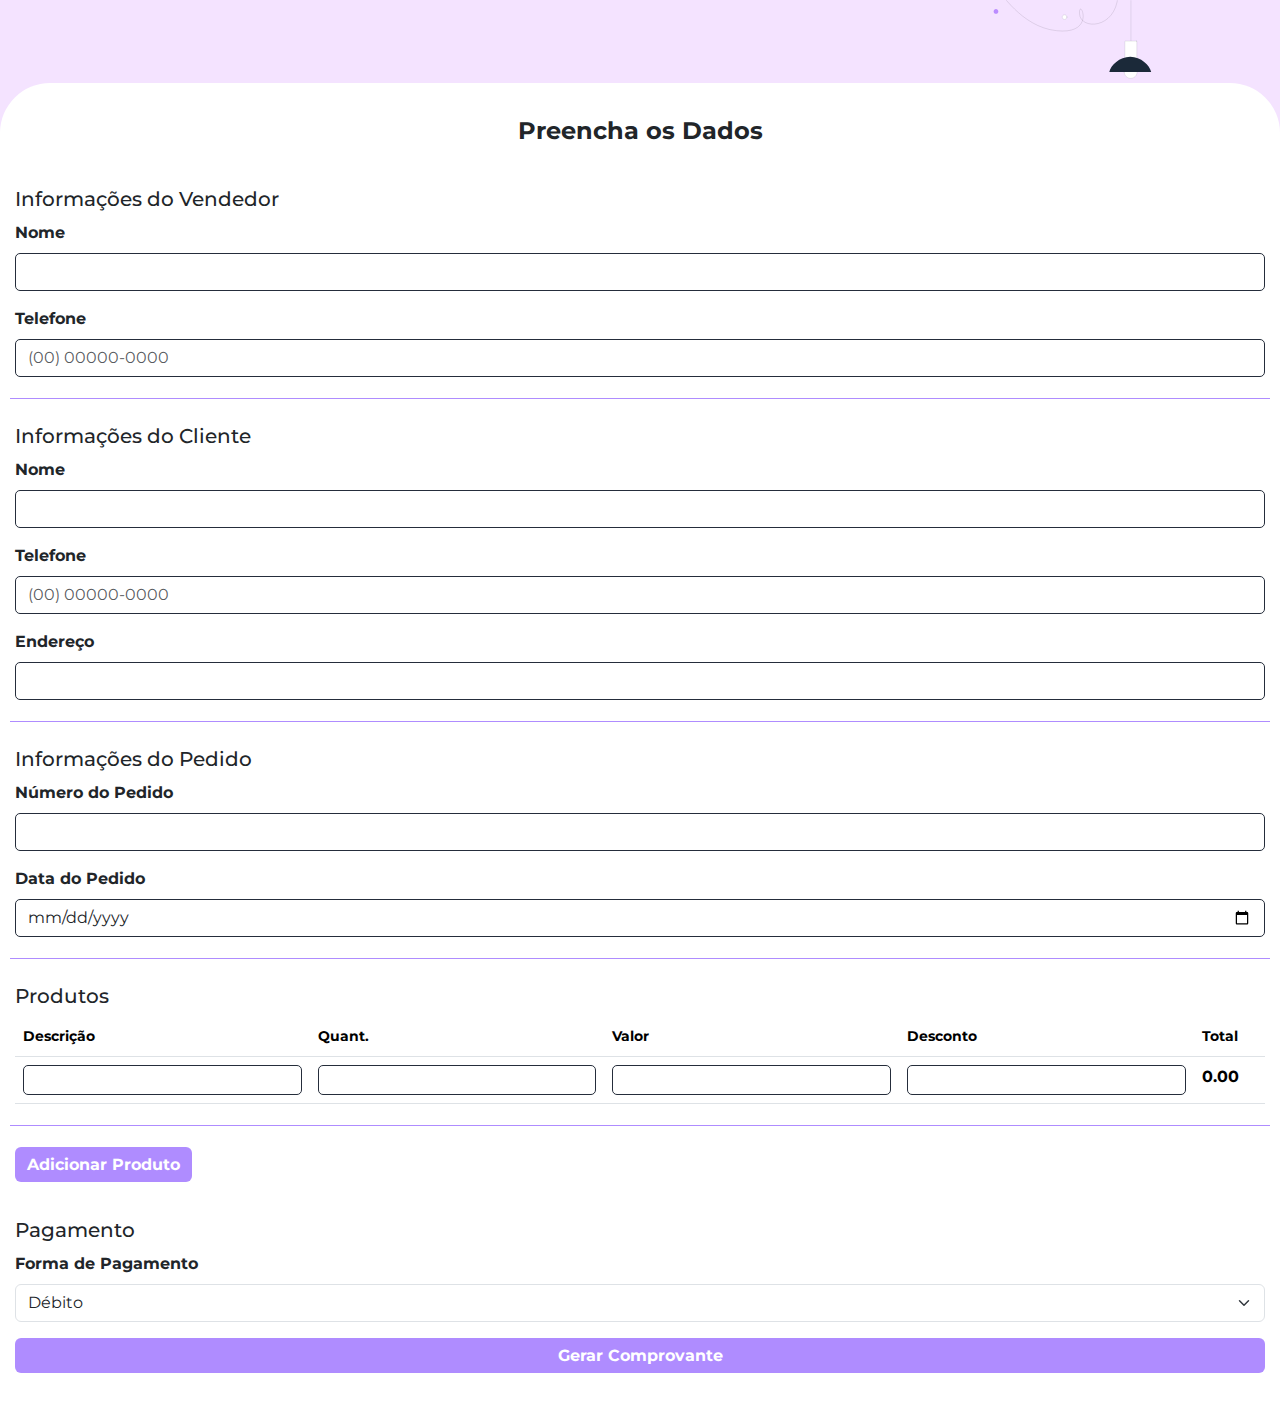
==== index.html @ fafa943a "Add files via upload" ====
<!DOCTYPE html>
<html lang="pt-BR">
  <head>
    <meta charset="UTF-8" />
    <meta name="viewport" content="width=device-width, initial-scale=1.0" />
    <title>Preencher Dados</title>
    <link
      href="https://cdn.jsdelivr.net/npm/bootstrap@5.3.1/dist/css/bootstrap.min.css"
      rel="stylesheet"
    />
    <link rel="preconnect" href="https://fonts.googleapis.com" />
    <link rel="preconnect" href="https://fonts.gstatic.com" crossorigin />
    <link
      href="https://fonts.googleapis.com/css2?family=Montserrat:ital,wght@0,100..900;1,100..900&display=swap"
      rel="stylesheet"
    />
    <link rel="stylesheet" href="/preencher-dados/styles.css" />
    <!-- Option 1: Include in HTML -->
    <link
      rel="stylesheet"
      href="https://cdn.jsdelivr.net/npm/bootstrap-icons@1.3.0/font/bootstrap-icons.css"
    />
  </head>
  <body>
    <img src="/preencher-dados/icon.svg" class="img-fluid" />
    <div class="container">
      <h1 class="text-center mt-4 mb-3">Preencha os Dados</h1>
      <form id="dataForm">
        <div class="division">
          <h4>Informações do Vendedor</h4>
          <div class="mb-3">
            <label for="seller-name" class="form-label">Nome</label>
            <input type="text" id="seller-name" class="form-control" required />
          </div>
          <div class="mb-3">
            <label for="seller-phone" class="form-label">Telefone</label>
            <input
              type="text"
              id="seller-phone"
              class="form-control"
              placeholder="(00) 00000-0000"
              required
            />
          </div>
        </div>
        <div class="division">
          <h4>Informações do Cliente</h4>
          <div class="mb-3">
            <label for="client-name" class="form-label">Nome</label>
            <input type="text" id="client-name" class="form-control" required />
          </div>
          <div class="mb-3">
            <label for="client-phone" class="form-label">Telefone</label>
            <input
              type="text"
              id="client-phone"
              class="form-control"
              placeholder="(00) 00000-0000"
              required
            />
          </div>
          <div class="mb-3">
            <label for="client-address" class="form-label">Endereço</label>
            <input
              type="text"
              id="client-address"
              class="form-control"
              required
            />
          </div>
        </div>
        <div class="division">
          <h4>Informações do Pedido</h4>
          <div class="mb-3">
            <label for="order-number" class="form-label"
              >Número do Pedido</label
            >
            <input
              type="text"
              id="order-number"
              class="form-control"
              required
            />
          </div>
          <div class="mb-3">
            <label for="order-date" class="form-label">Data do Pedido</label>
            <input type="date" id="order-date" class="form-control" required />
          </div>
        </div>
        <div class="division">
          <h4>Produtos</h4>
          <table class="table">
            <thead>
              <tr>
                <th>Descrição</th>
                <th>Quant.</th>
                <th>Valor</th>
                <th>Desconto</th>
                <th>Total</th>
              </tr>
            </thead>
            <tbody id="product-list">
              <tr class="product-item">
                <td><input type="text" class="product-name" required /></td>
                <td>
                  <input type="number" class="product-quantity" required />
                </td>
                <td><input type="text" class="product-price" required /></td>
                <td>
                  <input type="text" class="product-discount" />
                </td>
                <td class="product-total">0.00</td>
              </tr>
            </tbody>
          </table>
        </div>
        <div class="division_final">
          <button
            type="button"
            id="add-product"
            class="btn btn-secondary mt-3 mb-3"
          >
            Adicionar Produto
          </button>

          <h4>Pagamento</h4>
          <div class="mb-3">
            <label for="payment-method" class="form-label"
              >Forma de Pagamento</label
            >
            <select id="payment-method" class="form-select" required>
              <option value="debito">Débito</option>
              <option value="credito">Crédito</option>
              <option value="dinheiro">Dinheiro</option>
              <option value="pix">PIX</option>
            </select>
          </div>
          <div class="mb-3" id="credit-options" style="display: none">
            <label for="installments" class="form-label"
              >Número de Parcelas</label
            >
            <input
              type="number"
              id="installments"
              class="form-control"
              min="1"
            />
          </div>

          <button type="submit" class="btn btn-primary w-100 mb-3">
            Gerar Comprovante
          </button>
        </div>
      </form>
    </div>

    <script src="/preencher-dados/script.js"></script>
  </body>
</html>
---- preencher-dados/styles.css ----
body {
  font-family: "Montserrat", sans-serif;
  background-color: #f4e3ff;
  margin: 0;
  padding: 0;
}

.container {
  max-width: 100%;
  width: 100%;
  background-color: #ffffff;
  padding: 10px;
  border-radius: 50px 50px 0 0;
  margin: 0 20px 0 0;
}

h1 {
  font-size: 1.5rem;
  font-weight: bold;
}
h2,
h4 {
  font-size: 1.5rem;
}

h4 {
  margin-top: 20px;
  margin-bottom: 10px;
  font-size: 1.25rem;
}

.form-label {
  font-weight: bold;
  font-size: 1rem;
}

.btn-primary,
.btn-secondary {
height: 35px;
  background-color: #af8cff;
  border: none;
  font-weight: 700;
}

.btn-primary:hover,
.btn-secondary:hover {
  background-color: #252d3b;
}

.division {
  border-bottom: 1px solid #af8cff;
  padding: 5px;
}

.division_final {
    padding: 5px;
  }

.img-fluid {
  width: 200px;
  align-items: center;
  display: flex;
  margin-left: auto;
  margin-right: 10%;
}

table {
  font-size: 0.9rem;
  margin-top: 10px;
}

table input {
  width: 100%;
  height: 30px;
  border: 1px solid #252d3b;
  border-radius: 5px;
}

.form-control {
  border: 1px solid #252d3b;
  border-radius: 5px;
}

.product-total {
    font-size: 1.0rem;
    font-weight: bold;
}

@media screen and (max-width: 768px) {
  h2 {
    font-size: 1.4rem;
  }

  h4 {
    font-size: 1.1rem;
  }

  .container {
    padding: 15px;
  }

  .btn {
    font-size: 0.9rem;
  }

  .form-label {
    font-size: 0.9rem;
  }

  table th,
  table td {
    font-size: 0.8rem;
    padding: 5px;
  }
}

@media screen and (max-width: 480px) {
  h2 {
    font-size: 1.2rem;
  }

  h4 {
    font-size: 1rem;
  }

  table th,
  table td {
    font-size: 0.7rem;
  }

  .btn {
    font-size: 0.8rem;
  }
}
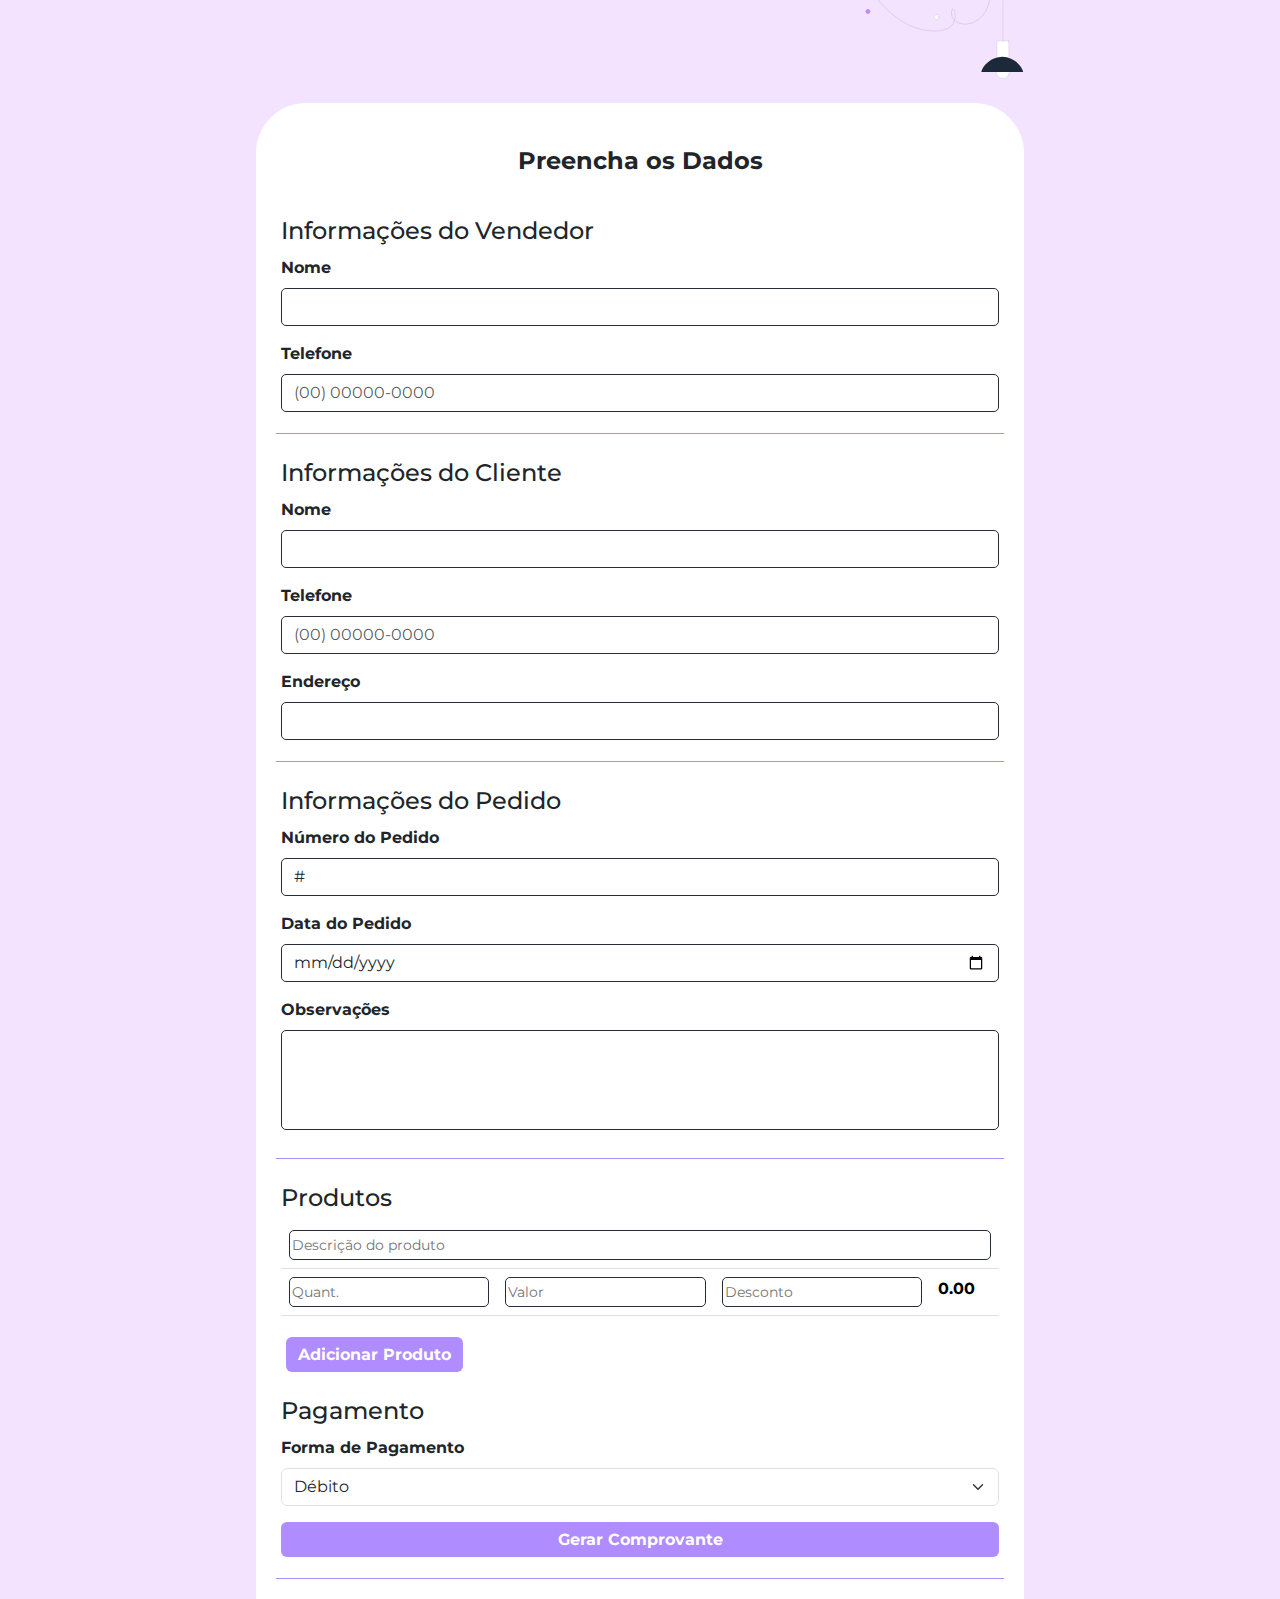
==== commit 8efe1ba5: "Correções de bugs" ====
--- a/index.html
+++ b/index.html
@@ -15,7 +15,6 @@
       rel="stylesheet"
     />
     <link rel="stylesheet" href="/preencher-dados/styles.css" />
-    <!-- Option 1: Include in HTML -->
     <link
       rel="stylesheet"
       href="https://cdn.jsdelivr.net/npm/bootstrap-icons@1.3.0/font/bootstrap-icons.css"
@@ -79,6 +78,7 @@
               type="text"
               id="order-number"
               class="form-control"
+              value="# "
               required
             />
           </div>
@@ -86,42 +86,62 @@
             <label for="order-date" class="form-label">Data do Pedido</label>
             <input type="date" id="order-date" class="form-control" required />
           </div>
+
+          <div class="mb-3">
+            <label for="order-observation" class="form-label"
+              >Observações</label
+            >
+            <p><textarea id="order-observation"></textarea></p>
+          </div>
         </div>
         <div class="division">
           <h4>Produtos</h4>
           <table class="table">
-            <thead>
-              <tr>
-                <th>Descrição</th>
-                <th>Quant.</th>
-                <th>Valor</th>
-                <th>Desconto</th>
-                <th>Total</th>
-              </tr>
-            </thead>
             <tbody id="product-list">
               <tr class="product-item">
-                <td><input type="text" class="product-name" required /></td>
+                <td colspan="5">
+                  <input
+                    type="text"
+                    class="product-name"
+                    placeholder="Descrição do produto"
+                    required
+                  />
+                </td>
+              </tr>
+              <tr class="product-item">
                 <td>
-                  <input type="number" class="product-quantity" required />
+                  <input
+                    type="number"
+                    class="product-quantity"
+                    placeholder="Quant."
+                    required
+                  />
                 </td>
-                <td><input type="text" class="product-price" required /></td>
                 <td>
-                  <input type="text" class="product-discount" />
+                  <input
+                    type="text"
+                    class="product-price"
+                    placeholder="Valor"
+                    required
+                  />
+                </td>
+                <td>
+                  <input
+                    type="text"
+                    class="product-discount"
+                    placeholder="Desconto"
+                  />
                 </td>
                 <td class="product-total">0.00</td>
+                <td></td>
               </tr>
             </tbody>
           </table>
-        </div>
-        <div class="division_final">
-          <button
-            type="button"
-            id="add-product"
-            class="btn btn-secondary mt-3 mb-3"
-          >
-            Adicionar Produto
-          </button>
+          <div class="division_final">
+            <button type="button" id="add-product" class="btn btn-secondary">
+              Adicionar Produto
+            </button>
+          </div>
 
           <h4>Pagamento</h4>
           <div class="mb-3">
@@ -134,6 +154,12 @@
               <option value="dinheiro">Dinheiro</option>
               <option value="pix">PIX</option>
             </select>
+          </div>
+          <div id="discounted-total" style="display: none">
+            <p>
+              Total com desconto (5%):
+              <span id="total-with-discount">0.00</span>
+            </p>
           </div>
           <div class="mb-3" id="credit-options" style="display: none">
             <label for="installments" class="form-label"
--- a/preencher-dados/styles.css
+++ b/preencher-dados/styles.css
@@ -7,11 +7,12 @@
 
 .container {
   max-width: 100%;
-  width: 100%;
+  width: 60%;
   background-color: #ffffff;
-  padding: 10px;
+  padding: 20px;
   border-radius: 50px 50px 0 0;
-  margin: 0 20px 0 0;
+  margin-top: 20px;
+  margin-bottom: 0;
 }
 
 h1 {
@@ -20,13 +21,9 @@
 }
 h2,
 h4 {
-  font-size: 1.5rem;
-}
-
-h4 {
   margin-top: 20px;
   margin-bottom: 10px;
-  font-size: 1.25rem;
+  font-size: 1.5rem;
 }
 
 .form-label {
@@ -36,7 +33,7 @@
 
 .btn-primary,
 .btn-secondary {
-height: 35px;
+  height: 35px;
   background-color: #af8cff;
   border: none;
   font-weight: 700;
@@ -53,20 +50,29 @@
 }
 
 .division_final {
-    padding: 5px;
-  }
+  padding: 5px;
+}
 
 .img-fluid {
   width: 200px;
   align-items: center;
   display: flex;
   margin-left: auto;
-  margin-right: 10%;
+  margin-right: 20%;
 }
 
 table {
   font-size: 0.9rem;
   margin-top: 10px;
+}
+
+textarea {
+  width: 100%;
+  height: 100px;
+  border: 1px solid #252d3b;
+  border-radius: 5px;
+  resize: none;
+  padding: 10px 15px;
 }
 
 table input {
@@ -82,8 +88,8 @@
 }
 
 .product-total {
-    font-size: 1.0rem;
-    font-weight: bold;
+  font-size: 1rem;
+  font-weight: bold;
 }
 
 @media screen and (max-width: 768px) {
@@ -97,6 +103,7 @@
 
   .container {
     padding: 15px;
+    width: 100%;
   }
 
   .btn {
@@ -111,6 +118,10 @@
   table td {
     font-size: 0.8rem;
     padding: 5px;
+  }
+
+  .img-fluid {
+    margin-right: 10%;
   }
 }
 
